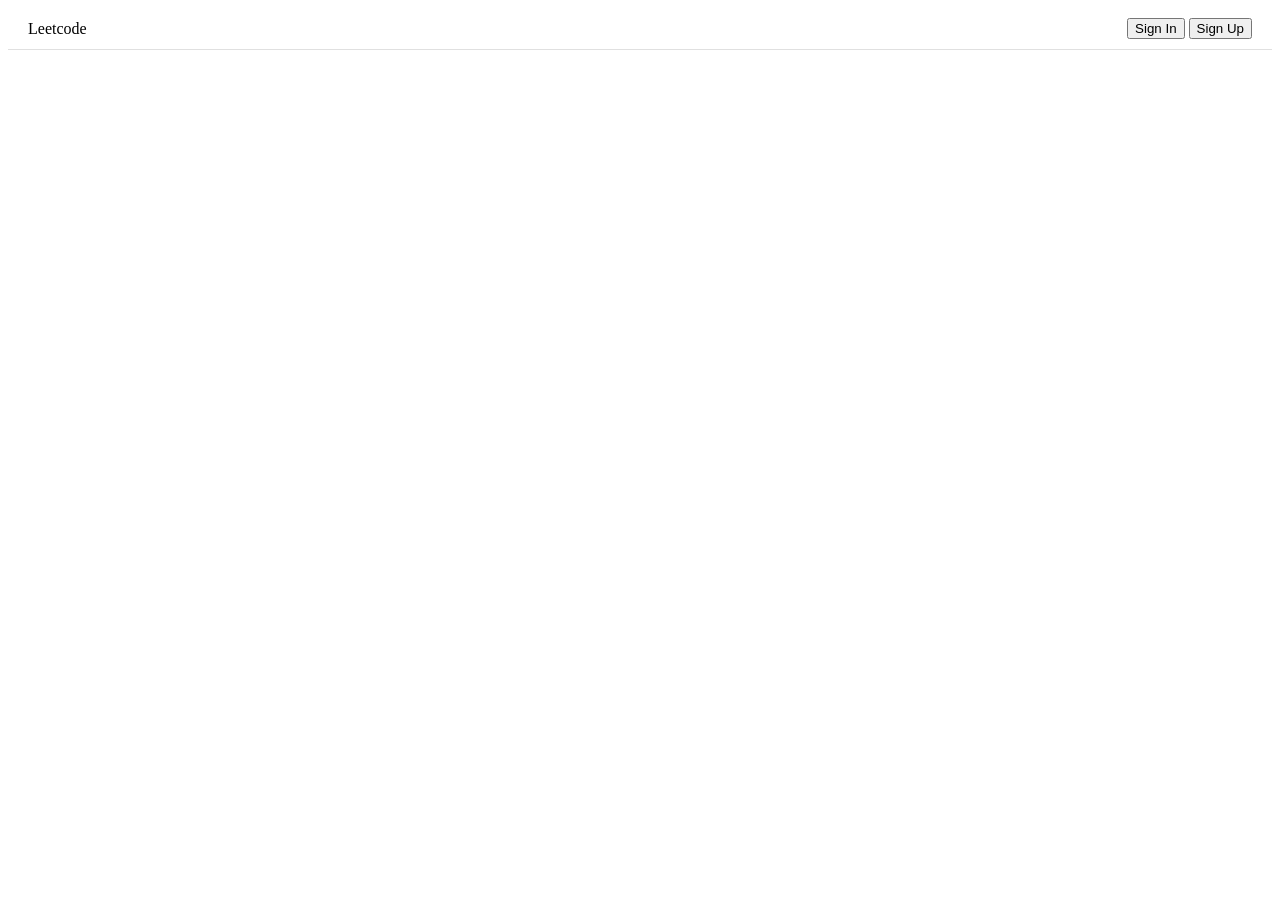
==== web development/leetcode.html @ ffadcb92 "On demand" ====
<!--
    Leetcode Clone
-->
<!DOCTYPE html>
<html lang="en">
<head>
    <meta charset="UTF-8">
    <meta name="viewport" content="width=device-width, initial-scale=1.0">
    <title>Document</title>
    <link rel="stylesheet" href="leetcode.css">
</head>
<body>
    <div class="main">
        <div class="nav">
            <div class="left">
                Leetcode
            </div>
            <div class="button">
                <button>Sign In</button>
                <button>Sign Up</button>
            </div>
        </div>
    </div>
</body>
</html>
---- web development/leetcode.css ----
.nav{
    display: flex;
    justify-content: space-between;
    align-items: center;
    padding: 10px 20px;
    background-color: #fff;
    border-bottom: 1px solid #e0e0e0;
}
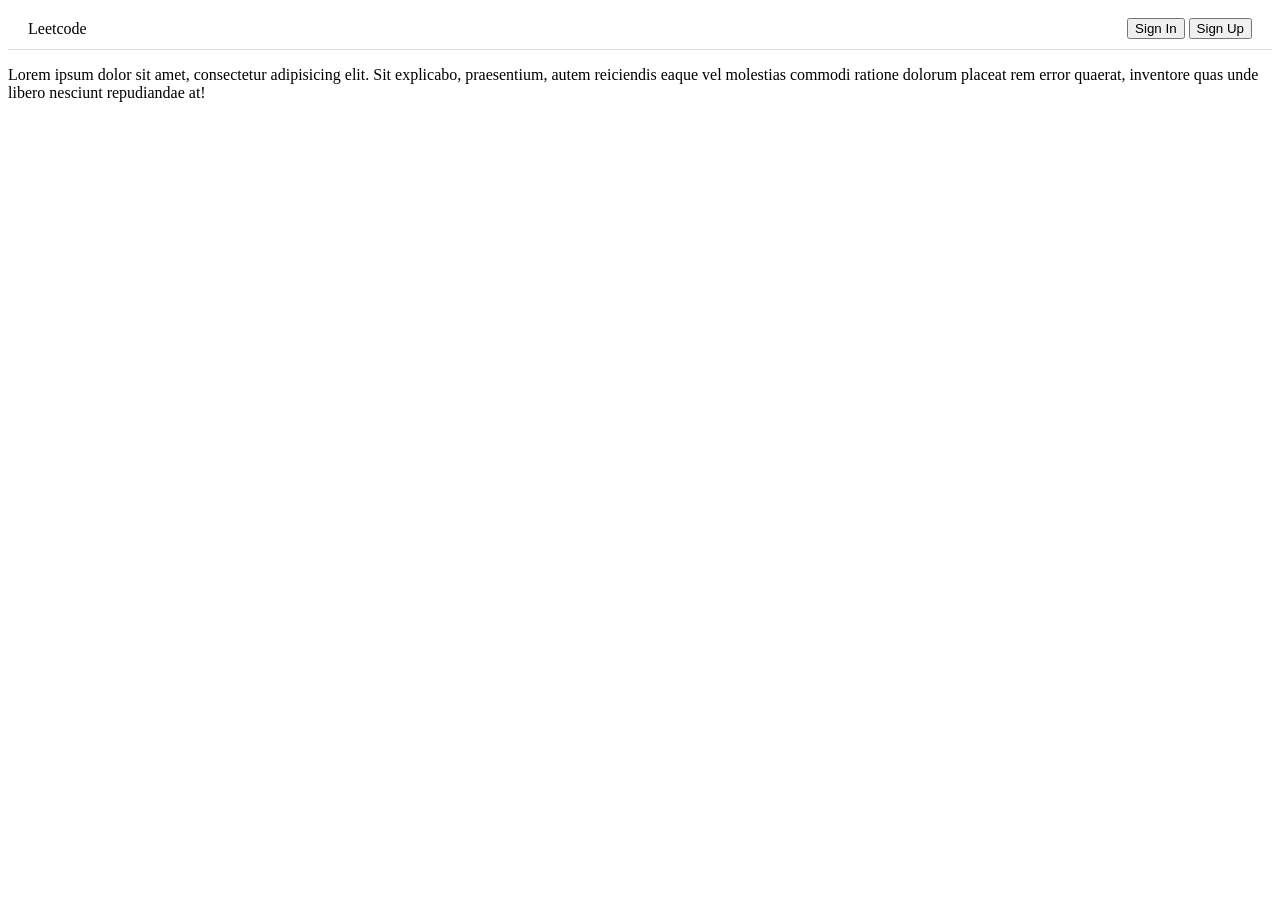
==== commit 35a0b1ea: "updated till 4-6-26" ====
--- a/web development/leetcode.html
+++ b/web development/leetcode.html
@@ -3,12 +3,14 @@
 -->
 <!DOCTYPE html>
 <html lang="en">
+
 <head>
     <meta charset="UTF-8">
     <meta name="viewport" content="width=device-width, initial-scale=1.0">
     <title>Document</title>
     <link rel="stylesheet" href="leetcode.css">
 </head>
+
 <body>
     <div class="main">
         <div class="nav">
@@ -20,6 +22,12 @@
                 <button>Sign Up</button>
             </div>
         </div>
+        <div class="header">
+            <p>Lorem ipsum dolor sit amet, consectetur adipisicing elit. Sit explicabo, praesentium, autem reiciendis
+                eaque vel molestias commodi ratione dolorum placeat rem error quaerat, inventore quas unde libero
+                nesciunt repudiandae at!</p>
+        </div>
     </div>
 </body>
+
 </html>
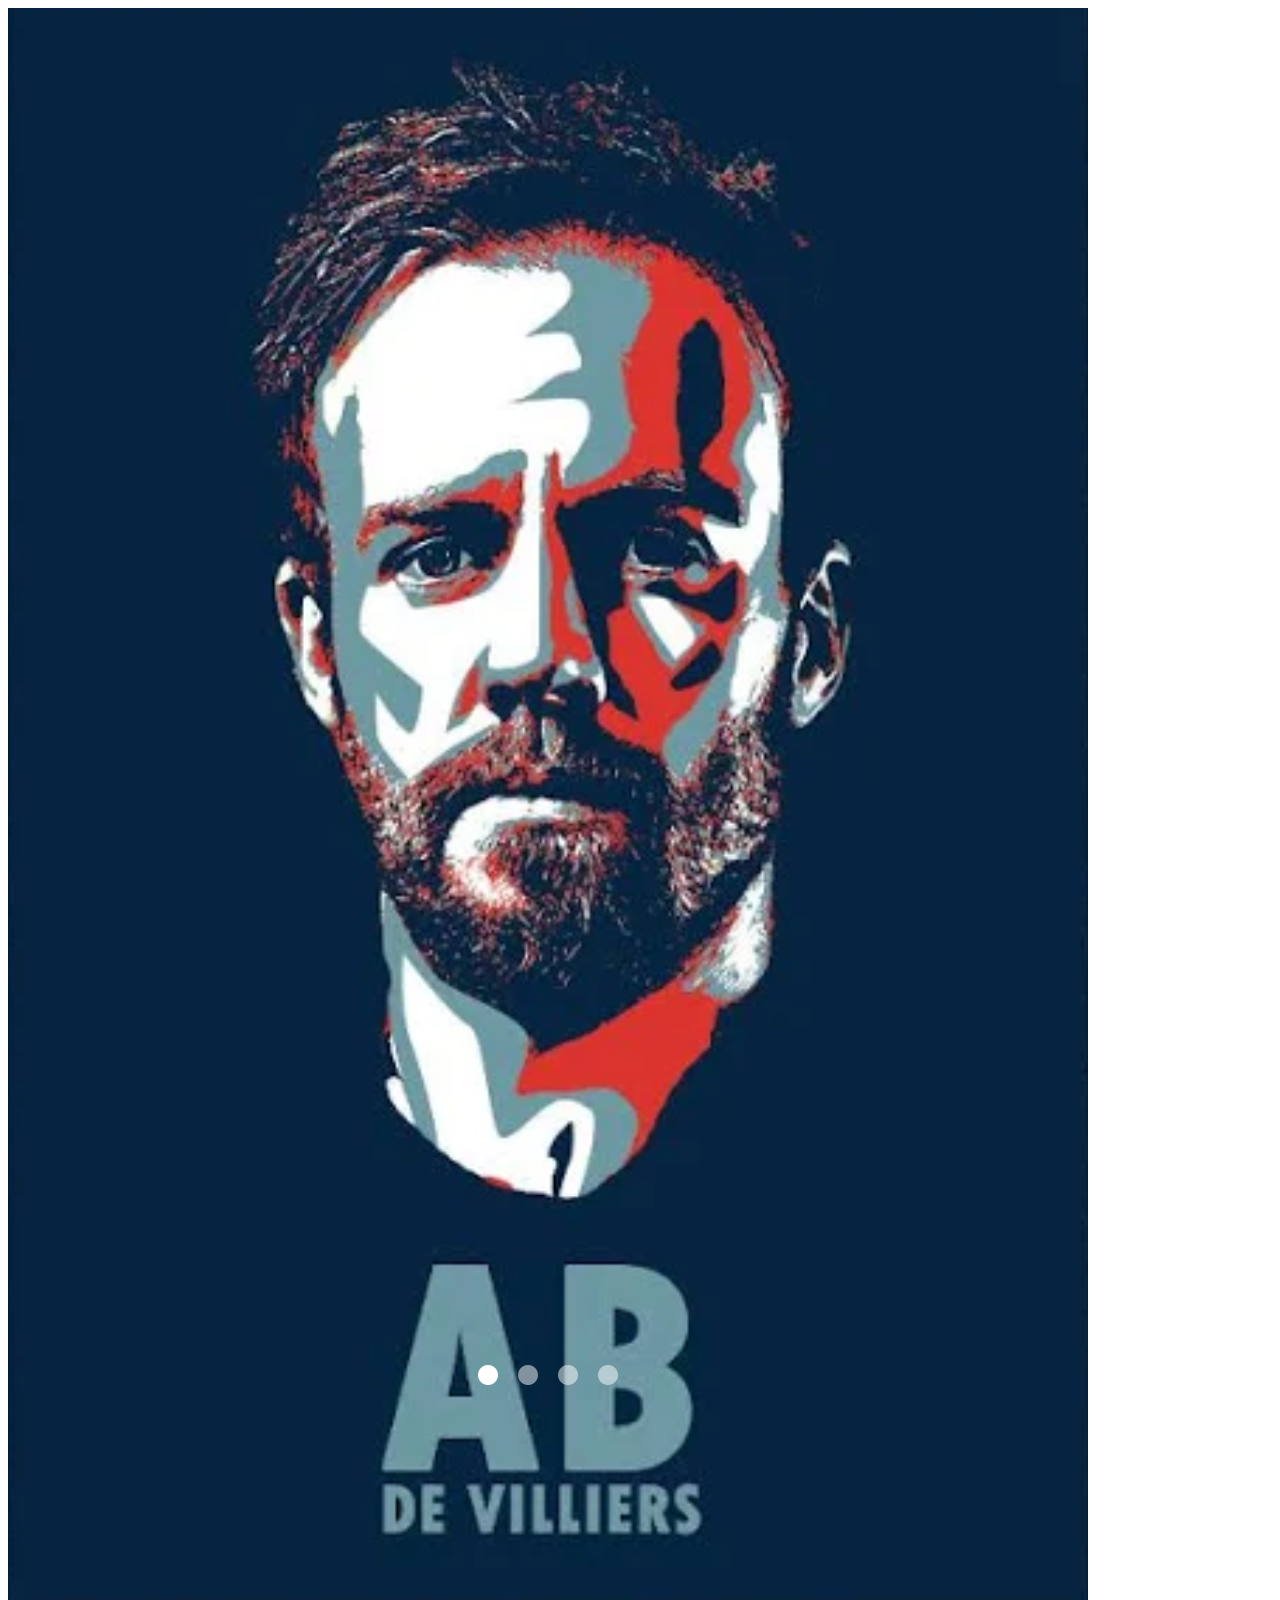
==== commit ba179f0d: "updated till 5/6/26" ====
--- a/web development/leetcode.html
+++ b/web development/leetcode.html
@@ -1,6 +1,3 @@
-<!--
-    Leetcode Clone
--->
 <!DOCTYPE html>
 <html lang="en">
 
@@ -8,26 +5,10 @@
     <meta charset="UTF-8">
     <meta name="viewport" content="width=device-width, initial-scale=1.0">
     <title>Document</title>
-    <link rel="stylesheet" href="leetcode.css">
 </head>
 
 <body>
-    <div class="main">
-        <div class="nav">
-            <div class="left">
-                Leetcode
-            </div>
-            <div class="button">
-                <button>Sign In</button>
-                <button>Sign Up</button>
-            </div>
-        </div>
-        <div class="header">
-            <p>Lorem ipsum dolor sit amet, consectetur adipisicing elit. Sit explicabo, praesentium, autem reiciendis
-                eaque vel molestias commodi ratione dolorum placeat rem error quaerat, inventore quas unde libero
-                nesciunt repudiandae at!</p>
-        </div>
-    </div>
+    <img src="./ab2.png" alt="Leetcode Logo">
 </body>
 
 </html>
